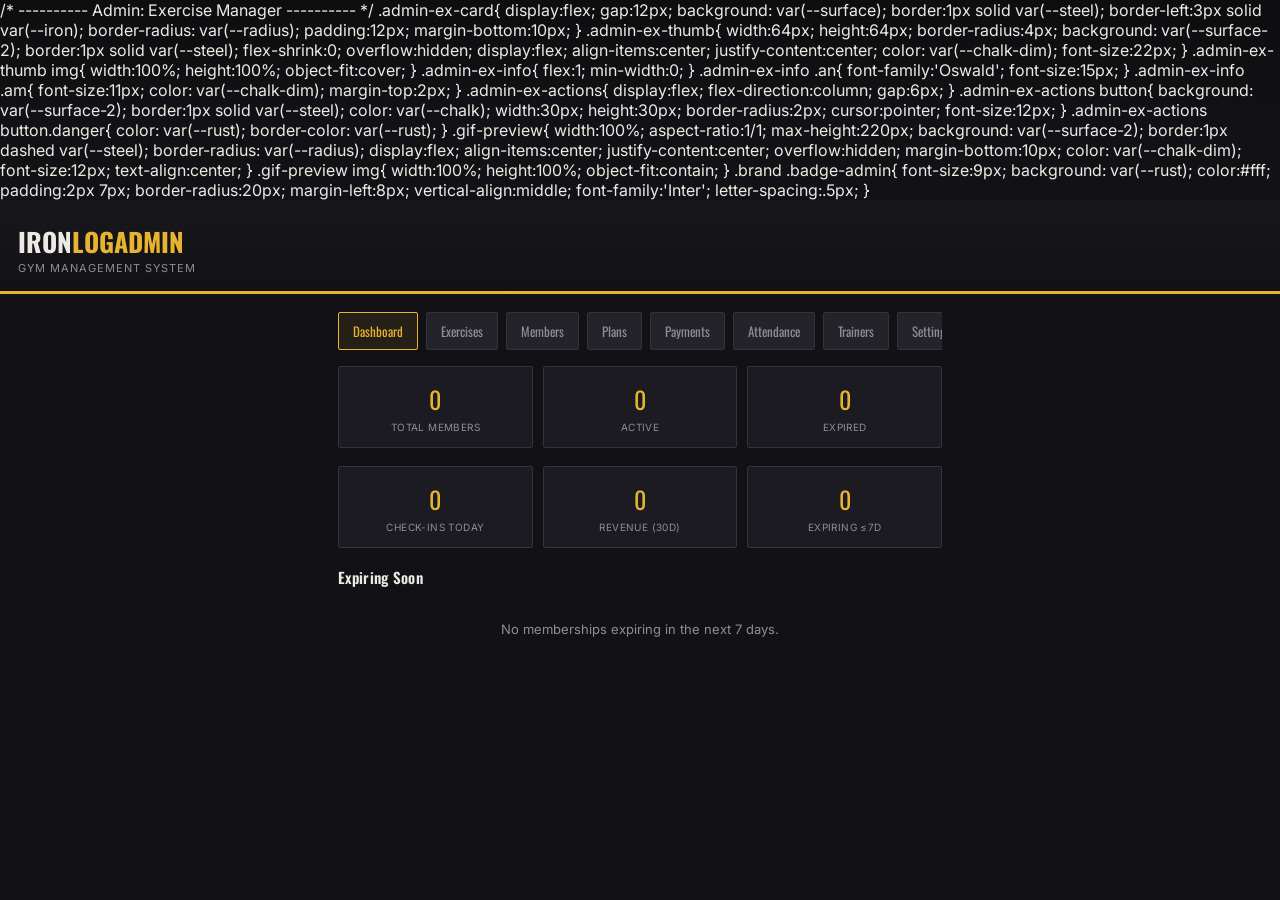
==== admin.html @ 0e276167 "Add files via upload" ====
<!DOCTYPE html>
<html lang="en">
<head>
<meta charset="UTF-8">
<meta name="viewport" content="width=device-width, initial-scale=1.0, maximum-scale=1, viewport-fit=cover">
<meta name="theme-color" content="#121216">
<meta name="description" content="IRONLOG Admin — gym management: members, plans, payments, attendance, trainers, and a custom exercise library with your own GIFs.">
<title>IRONLOG ADMIN — Gym Management</title>
<link rel="manifest" href="admin-manifest.json">
<link rel="apple-touch-icon" href="[data-uri]">
<meta name="mobile-web-app-capable" content="yes">
<meta name="apple-mobile-web-app-capable" content="yes">
<meta name="apple-mobile-web-app-status-bar-style" content="black-translucent">
<meta name="apple-mobile-web-app-title" content="IronLog Admin">
<style>
@import url('https://fonts.googleapis.com/css2?family=Oswald:wght@400;500;600;700&family=Inter:wght@400;500;600&display=swap');

:root{
  --bg: #121216;
  --surface: #1b1b21;
  --surface-2: #232329;
  --steel: #33333c;
  --iron: #E8B330;
  --iron-dim: #a9822b;
  --rust: #C4482E;
  --chalk: #EDEAE3;
  --chalk-dim: #8d8d95;
  --green: #6FA85B;
  --radius: 2px;
}

*{ box-sizing:border-box; -webkit-tap-highlight-color: transparent; }
html,body{ margin:0; padding:0; }
body{
  background:
    linear-gradient(180deg, rgba(0,0,0,.25), rgba(0,0,0,0) 120px),
    var(--bg);
  color: var(--chalk);
  font-family: 'Inter', system-ui, sans-serif;
  min-height: 100vh;
  padding-bottom: 90px;
}

h1,h2,h3,.display{
  font-family:'Oswald', sans-serif;
  font-weight:600;
  letter-spacing: 0.3px;
  margin:0;
}

/* ---------- Header ---------- */
header{
  padding: 22px 18px 16px;
  border-bottom: 3px solid var(--iron);
  background: linear-gradient(180deg, #17171c, #121216);
  position: sticky; top:0; z-index: 20;
}
.brand{ display:flex; align-items:baseline; justify-content:space-between; }
.brand .logo{ font-family:'Oswald',sans-serif; font-weight:700; font-size:26px; color: var(--chalk); }
.brand .logo span{ color: var(--iron); }
.brand .tag{ font-size: 11px; color: var(--chalk-dim); letter-spacing: 1px; }

.date-row{ margin-top: 14px; display:flex; align-items:center; gap: 10px; }
.date-row button.nav{
  background: var(--surface-2); border: 1px solid var(--steel);
  color: var(--chalk); width: 36px; height:36px; font-size:16px;
  border-radius: var(--radius); cursor:pointer;
}
.date-row .date-display{
  flex:1; text-align:center; font-family:'Oswald',sans-serif; font-size: 16px;
  background: var(--surface-2); border: 1px solid var(--steel);
  padding: 8px 6px; border-radius: var(--radius);
}
.date-row .date-display small{ display:block; color: var(--chalk-dim); font-size: 11px; font-family:'Inter'; margin-top:2px; }
.date-row .today-btn{
  background: transparent; color: var(--iron); border:1px solid var(--iron-dim);
  font-size: 11px; padding: 8px 10px; border-radius: var(--radius); cursor:pointer;
}

/* ---------- Main ---------- */
main{ padding: 18px; max-width: 640px; margin: 0 auto; }
section{ display:none; }
section.active{ display:block; animation: fade .25s ease; }
@keyframes fade{ from{opacity:0; transform:translateY(4px);} to{opacity:1; transform:none;} }

.section-title{ display:flex; align-items:center; justify-content:space-between; margin-bottom: 12px; gap: 10px; flex-wrap: wrap; }
.section-title h2{ font-size:19px; }
.count-pill{
  font-size:12px; color: var(--bg); background: var(--iron);
  padding: 3px 9px; border-radius: 20px; font-family:'Inter'; font-weight:600;
}

/* ---------- Routine label ---------- */
.routine-bar{ display:flex; gap:8px; margin-bottom: 16px; overflow-x:auto; padding-bottom:4px; }
.routine-chip{
  flex: 0 0 auto; padding: 7px 13px; background: var(--surface-2);
  border: 1px solid var(--steel); color: var(--chalk-dim);
  font-family:'Oswald'; font-size:13px; border-radius: var(--radius);
  cursor:pointer; white-space:nowrap;
}
.routine-chip.active{ border-color: var(--iron); color: var(--iron); background: rgba(232,179,48,0.08); }

/* ---------- Exercise Card ---------- */
.exercise-card{
  background: var(--surface); border: 1px solid var(--steel);
  border-left: 4px solid var(--muscle-color, var(--iron));
  border-radius: var(--radius); margin-bottom: 12px; overflow:hidden;
}
.exercise-head{ display:flex; justify-content:space-between; align-items:flex-start; padding: 12px 14px 8px; gap: 8px; }
.exercise-head .name{ font-family:'Oswald'; font-size:16px; font-weight:600; }
.exercise-head .muscle-tag{
  display:inline-flex; align-items:center; gap:5px; font-size:11px; color: var(--chalk-dim);
  margin-top:4px;
}
.exercise-head .muscle-tag .dot{ width:8px; height:8px; border-radius:50%; background: var(--muscle-color, var(--iron)); display:inline-block; }
.exercise-head .del{ background:none; border:none; color:#5c5c66; font-size:18px; cursor:pointer; padding:4px 6px; flex-shrink:0; }

.set-table{ padding: 0 14px 12px; }
.set-row{ display:grid; grid-template-columns: 26px 1fr 1fr 30px; gap: 8px; align-items:center; padding: 6px 0; border-top: 1px solid #242429; }
.set-row.head-row{ border-top:none; font-size:10px; color: var(--chalk-dim); letter-spacing:.5px; padding-bottom:4px; }
.set-row .set-num{ color: var(--chalk-dim); font-size:13px; text-align:center; font-family:'Oswald'; }
.set-row input{
  width:100%; background: var(--surface-2); border:1px solid var(--steel);
  color: var(--chalk); padding:7px 6px; border-radius: var(--radius);
  font-family:'Inter'; font-size:14px; text-align:center;
}
.set-row input:focus{ outline:none; border-color: var(--iron); }
.set-row .chk{
  width:26px; height:26px; border-radius: var(--radius); border:1px solid var(--steel);
  background: var(--surface-2); cursor:pointer; display:flex; align-items:center; justify-content:center;
  color: transparent; font-size:14px;
}
.set-row .chk.done{ background: var(--green); border-color: var(--green); color:#12210d; }

.add-set-btn{
  width: calc(100% - 28px); margin: 0 14px 12px; padding:9px; background:transparent;
  border:1px dashed var(--steel); color: var(--chalk-dim); font-size:12px;
  border-radius: var(--radius); cursor:pointer;
}

.add-exercise-btn{
  width:100%; padding:14px; background: var(--surface); border:1px dashed var(--iron-dim);
  color: var(--iron); font-family:'Oswald'; font-size:14px; border-radius: var(--radius); cursor:pointer;
  margin-top: 4px;
}

.empty-state{ text-align:center; padding: 50px 20px; color: var(--chalk-dim); }
.empty-state .big{ font-size:40px; margin-bottom:10px; }
.empty-state p{ font-size:13px; line-height:1.5; max-width:300px; margin:0 auto; }

/* ---------- Notes ---------- */
.notes-box{ margin-top: 16px; }
.notes-box label{ font-size:11px; color: var(--chalk-dim); display:block; margin-bottom:6px; letter-spacing:.5px;}
.notes-box textarea{
  width:100%; min-height:70px; background: var(--surface); border:1px solid var(--steel);
  color: var(--chalk); padding:10px; border-radius: var(--radius); font-family:'Inter'; font-size:14px; resize:vertical;
}

/* ---------- Photos ---------- */
.photo-upload-btn{
  display:block; width:100%; padding: 22px; background: var(--surface); border:2px dashed var(--steel);
  color: var(--chalk-dim); border-radius: var(--radius); cursor:pointer; text-align:center;
  font-family:'Oswald'; font-size:14px; margin-bottom:16px;
}
.photo-upload-btn .sub{ font-family:'Inter'; font-size:11px; color:#666; }
.photo-upload-btn:active{ border-color: var(--iron); color: var(--iron); }
.photo-grid{ display:grid; grid-template-columns: repeat(3, 1fr); gap: 8px; }
.photo-item{ position:relative; aspect-ratio: 3/4; border-radius: var(--radius); overflow:hidden; border:1px solid var(--steel); background: var(--surface-2); }
.photo-item img{ width:100%; height:100%; object-fit:cover; display:block; }
.photo-item .pdate{
  position:absolute; bottom:0; left:0; right:0; background: linear-gradient(0deg, rgba(0,0,0,.85), transparent);
  color: var(--chalk); font-size:9px; padding: 12px 5px 4px; text-align:center;
}
.photo-item .pdel{
  position:absolute; top:3px; right:3px; background: rgba(0,0,0,.6); color:var(--chalk);
  border:none; border-radius:50%; width:20px; height:20px; font-size:12px; cursor:pointer; line-height:1;
}

/* ---------- Progress ---------- */
.stat-grid{ display:grid; grid-template-columns: repeat(3,1fr); gap:10px; margin-bottom:18px; }
.stat-card{ background: var(--surface); border:1px solid var(--steel); border-radius: var(--radius); padding: 14px 8px; text-align:center; }
.stat-card .num{ font-family:'Oswald'; font-size:24px; color: var(--iron); }
.stat-card .lbl{ font-size:10px; color: var(--chalk-dim); margin-top:4px; letter-spacing:.4px;}

.range-toggle{ display:flex; gap:4px; }
.range-toggle button{
  background: var(--surface-2); border:1px solid var(--steel); color: var(--chalk-dim);
  font-size:11px; padding: 6px 9px; border-radius: var(--radius); cursor:pointer; font-family:'Inter'; font-weight:600;
}
.range-toggle button.active{ background: var(--iron); color: #141410; border-color: var(--iron); }

.muscle-volume-list{ margin-bottom: 4px; }
.mv-row{ margin-bottom: 10px; }
.mv-row-top{ display:flex; justify-content:space-between; font-size:12px; margin-bottom:4px; }
.mv-row-top .mv-name{ display:flex; align-items:center; gap:6px; font-family:'Oswald'; font-size:13px; }
.mv-row-top .mv-name .dot{ width:8px; height:8px; border-radius:50%; }
.mv-row-top .mv-val{ color: var(--chalk-dim); }
.mv-bar-track{ height:8px; background: var(--surface-2); border-radius: 20px; overflow:hidden; }
.mv-bar-fill{ height:100%; border-radius: 20px; transition: width .3s ease; }
.hint{ font-size:11px; color: var(--chalk-dim); margin: 4px 0 20px; line-height:1.5; }

.pr-item{
  display:flex; justify-content:space-between; align-items:center;
  background: var(--surface); border:1px solid var(--steel); border-left:3px solid var(--muscle-color, var(--iron));
  border-radius: var(--radius); padding: 11px 14px; margin-bottom:8px;
}
.pr-item .pn{ font-family:'Oswald'; font-size:14px; }
.pr-item .pm{ font-size:10px; color: var(--chalk-dim); margin-top:2px; }
.pr-item .pv{ font-family:'Oswald'; font-size:16px; color: var(--iron); text-align:right; }
.pr-item .pd{ font-size:9px; color: var(--chalk-dim); text-align:right; }

.history-item{
  background: var(--surface); border:1px solid var(--steel); border-left:3px solid var(--steel);
  border-radius: var(--radius); padding: 12px 14px; margin-bottom:8px;
  display:flex; justify-content:space-between; align-items:center; cursor:pointer;
}
.history-item.has-log{ border-left-color: var(--iron); }
.history-item .hd{ font-family:'Oswald'; font-size:14px; }
.history-item .hs{ font-size:11px; color: var(--chalk-dim); margin-top:2px; }
.history-item .harrow{ color: var(--chalk-dim); }

/* ---------- Bottom Nav ---------- */
nav.tabbar{
  position: fixed; bottom:0; left:0; right:0; background: #17171c; border-top: 1px solid var(--steel);
  display:flex; z-index: 30; padding-bottom: env(safe-area-inset-bottom);
}
nav.tabbar button{
  flex:1; background:none; border:none; color: var(--chalk-dim);
  padding: 10px 4px 8px; font-family:'Inter'; font-size:10px; cursor:pointer;
  display:flex; flex-direction:column; align-items:center; gap:4px;
}
nav.tabbar button svg{ width:20px; height:20px; stroke: var(--chalk-dim); fill:none; stroke-width:1.8; }
nav.tabbar button.active{ color: var(--iron); }
nav.tabbar button.active svg{ stroke: var(--iron); }

/* ---------- Modal ---------- */
.modal-backdrop{ position:fixed; inset:0; background: rgba(0,0,0,.6); z-index:50; display:none; align-items:flex-end; justify-content:center; }
.modal-backdrop.show{ display:flex; }
.modal{
  background: var(--surface); width:100%; max-width:640px;
  border-top: 3px solid var(--iron); border-radius: 10px 10px 0 0;
  padding: 20px 18px calc(20px + env(safe-area-inset-bottom));
  max-height: 80vh; overflow-y:auto;
}
.modal.modal-tall{ max-height: 85vh; }
.modal h3{ font-size:17px; margin-bottom:14px; }
.modal input, .modal select{
  width:100%; background: var(--surface-2); border:1px solid var(--steel); color:var(--chalk);
  padding: 12px; border-radius: var(--radius); font-family:'Inter'; font-size:15px; margin-bottom:10px;
}
.modal-actions{ display:flex; gap:10px; margin-top:6px; }
.btn{ flex:1; padding:13px; border-radius: var(--radius); border:none; cursor:pointer; font-family:'Oswald'; font-size:14px; letter-spacing:.3px; }
.btn-primary{ background: var(--iron); color:#141410; font-weight:600; }
.btn-ghost{ background: transparent; color: var(--chalk-dim); border:1px solid var(--steel); }

/* ---------- Muscle Picker ---------- */
.muscle-grid{ display:grid; grid-template-columns: repeat(2, 1fr); gap:8px; margin-bottom: 16px; }
.muscle-tile{
  display:flex; align-items:center; gap:9px; padding: 13px 12px;
  background: var(--surface-2); border:1px solid var(--steel); border-radius: var(--radius);
  cursor:pointer; font-family:'Oswald'; font-size:14px; color: var(--chalk);
}
.muscle-tile .dot{ width:12px; height:12px; border-radius:50%; flex-shrink:0; }
.muscle-tile .cnt{ margin-left:auto; font-family:'Inter'; font-size:10px; color: var(--chalk-dim); }

.picker-step2-head{ display:flex; align-items:center; gap:10px; margin-bottom:12px; }
.back-btn{ background:none; border:none; color: var(--iron); font-family:'Oswald'; font-size:13px; cursor:pointer; padding:4px 0; }
.exercise-picker-list{ max-height: 40vh; overflow-y:auto; margin-bottom: 12px; border-top:1px solid var(--steel); }
.exercise-pick-item{
  display:flex; justify-content:space-between; align-items:center;
  padding: 13px 4px; border-bottom: 1px solid #242429; cursor:pointer;
}
.exercise-pick-item .epn{ font-size:14px; }
.exercise-pick-item .epe{ font-size:10px; color: var(--chalk-dim); margin-top:2px; }
.exercise-pick-item .epa{ color: var(--iron); font-size:18px; }
.custom-exercise-row{ display:flex; gap:8px; align-items:flex-start; }
.custom-exercise-row input{ margin-bottom:0; flex:1; }
.custom-exercise-row button{ flex: 0 0 auto; padding: 12px 16px; }
.no-results{ padding: 16px 4px; color: var(--chalk-dim); font-size:13px; text-align:center; }

.toast{
  position: fixed; bottom: 78px; left:50%; transform: translateX(-50%);
  background: var(--iron); color:#141410; padding: 10px 18px; border-radius: var(--radius);
  font-family:'Oswald'; font-size:13px; z-index: 60; opacity:0; pointer-events:none;
  transition: opacity .25s, transform .25s;
}
.toast.show{ opacity:1; transform: translateX(-50%) translateY(-6px); }

.settings-block{ margin-bottom: 22px; }
.settings-block h3{ font-size:13px; color: var(--chalk-dim); letter-spacing:.5px; margin-bottom:10px; }
.settings-row{
  display:flex; justify-content:space-between; align-items:center;
  background: var(--surface); border:1px solid var(--steel); border-radius: var(--radius);
  padding: 14px; margin-bottom:8px;
}
.settings-row .st-lbl{ font-size:14px; }
.settings-row .st-sub{ font-size:11px; color: var(--chalk-dim); margin-top:2px; }
.settings-row button{
  background: var(--surface-2); border:1px solid var(--steel); color: var(--chalk);
  padding: 8px 14px; border-radius: var(--radius); font-size:12px; cursor:pointer;
}
.settings-row button.danger{ color: var(--rust); border-color: var(--rust); background:transparent; }

/* ---------- How-To Demo ---------- */
.howto-btn{
  background: var(--surface-2); border:1px solid var(--steel); color: var(--iron);
  width:30px; height:30px; border-radius: var(--radius); cursor:pointer;
  font-size:13px; flex-shrink:0; display:flex; align-items:center; justify-content:center;
}
.exercise-head .head-actions{ display:flex; gap:6px; flex-shrink:0; }
.exercise-pick-item{ align-items:center; }
.epick-right{ display:flex; align-items:center; gap:8px; }

.demo-head{ display:flex; justify-content:space-between; align-items:center; margin-bottom:14px; }
.demo-head h3{ font-size:17px; padding-right:10px; }
.close-btn{ background: var(--surface-2); border:1px solid var(--steel); color: var(--chalk); width:30px; height:30px; border-radius: var(--radius); cursor:pointer; flex-shrink:0; }

.demo-frame{
  width:100%; aspect-ratio: 1/1; background: var(--surface-2); border:1px solid var(--steel);
  border-radius: var(--radius); display:flex; align-items:center; justify-content:center;
  overflow:hidden; margin-bottom:14px; position:relative;
}
.demo-frame img{ width:100%; height:100%; object-fit:contain; }
.demo-frame .demo-loading, .demo-frame .demo-empty{
  color: var(--chalk-dim); font-size:13px; text-align:center; padding:20px; line-height:1.6;
}
.demo-frame .demo-badge{
  position:absolute; bottom:8px; right:8px; background: rgba(0,0,0,.7); color: var(--iron);
  font-size:9px; padding:3px 7px; border-radius:20px; font-family:'Oswald'; letter-spacing:.5px;
}
.demo-meta{ display:flex; gap:6px; flex-wrap:wrap; margin-bottom:14px; }
.demo-meta span{
  font-size:10px; color: var(--chalk-dim); background: var(--surface-2); border:1px solid var(--steel);
  padding: 4px 9px; border-radius:20px; text-transform:capitalize;
}
.demo-instructions{ list-style:none; padding:0; margin:0 0 6px; counter-reset: step; }
.demo-instructions li{
  counter-increment: step; padding: 10px 0 10px 32px; position:relative;
  border-top:1px solid #242429; font-size:13px; line-height:1.5; color: var(--chalk);
}
.demo-instructions li:first-child{ border-top:none; }
.demo-instructions li::before{
  content: counter(step); position:absolute; left:0; top:10px;
  width:20px; height:20px; border-radius:50%; background: var(--surface-2); border:1px solid var(--iron-dim);
  color: var(--iron); font-family:'Oswald'; font-size:11px; display:flex; align-items:center; justify-content:center;
}
.demo-source{ font-size:10px; color:#5c5c66; margin-top:10px; line-height:1.5; }
.demo-source a{ color: var(--chalk-dim); }
.demo-search-btn{
  display:block; width:100%; text-align:center; padding:12px; margin-top:6px;
  background: var(--surface-2); border:1px solid var(--steel); color: var(--iron);
  border-radius: var(--radius); font-family:'Oswald'; font-size:13px; text-decoration:none;
}

/* ---------- Gym Management ---------- */
.gym-subnav{ display:flex; gap:8px; overflow-x:auto; padding-bottom:10px; margin-bottom:6px; }
.gym-tab{
  flex:0 0 auto; padding:8px 14px; background: var(--surface-2); border:1px solid var(--steel);
  color: var(--chalk-dim); font-family:'Oswald'; font-size:13px; border-radius: var(--radius); cursor:pointer; white-space:nowrap;
}
.gym-tab.active{ border-color: var(--iron); color: var(--iron); background: rgba(232,179,48,0.08); }
.gym-panel{ display:none; }
.gym-panel.active{ display:block; animation: fade .2s ease; }

#memberSearch, #attendanceSearch{
  width:100%; background: var(--surface-2); border:1px solid var(--steel); color: var(--chalk);
  padding:11px; border-radius: var(--radius); font-size:14px; margin-bottom:12px;
}

.member-card, .plan-card, .payment-item, .trainer-card{
  display:flex; align-items:center; gap:12px; background: var(--surface); border:1px solid var(--steel);
  border-left:3px solid var(--iron); border-radius: var(--radius); padding:12px 14px; margin-bottom:8px; cursor:pointer;
}
.plan-card, .trainer-card{ cursor:default; justify-content:space-between; }
.payment-item{ cursor:default; }
.member-avatar{
  width:42px; height:42px; border-radius:50%; background: var(--surface-2); border:1px solid var(--steel);
  flex-shrink:0; display:flex; align-items:center; justify-content:center; font-family:'Oswald'; font-size:16px; color: var(--iron); overflow:hidden;
}
.member-avatar img{ width:100%; height:100%; object-fit:cover; }
.member-info{ flex:1; min-width:0; }
.member-info .mn{ font-family:'Oswald'; font-size:15px; }
.member-info .mp{ font-size:11px; color: var(--chalk-dim); margin-top:2px; }
.status-badge{ font-size:9px; padding:3px 8px; border-radius:20px; font-family:'Oswald'; letter-spacing:.3px; flex-shrink:0; }
.status-badge.active{ background: rgba(111,168,91,0.15); color: var(--green); }
.status-badge.expired{ background: rgba(196,72,46,0.15); color: var(--rust); }
.status-badge.noplan{ background: var(--surface-2); color: var(--chalk-dim); }

.plan-card .pc-name{ font-family:'Oswald'; font-size:15px; }
.plan-card .pc-meta{ font-size:11px; color: var(--chalk-dim); margin-top:2px; }
.plan-card .pc-actions{ display:flex; gap:6px; }
.plan-card .pc-actions button{ background: var(--surface-2); border:1px solid var(--steel); color: var(--chalk); width:28px; height:28px; border-radius:2px; cursor:pointer; font-size:12px; }
.plan-card .pc-actions button.danger{ color: var(--rust); border-color: var(--rust); }

.payment-item .pay-info .pn{ font-family:'Oswald'; font-size:14px; }
.payment-item .pay-info .pd{ font-size:11px; color: var(--chalk-dim); margin-top:2px; }
.payment-item .pay-amt{ font-family:'Oswald'; font-size:16px; color: var(--iron); margin-left:auto; }

.trainer-card .tc-name{ font-family:'Oswald'; font-size:15px; }
.trainer-card .tc-meta{ font-size:11px; color: var(--chalk-dim); margin-top:2px; }

.field-label{ font-size:11px; color: var(--chalk-dim); display:block; margin-bottom:6px; letter-spacing:.5px; }
.checkbox-row{ display:flex; align-items:center; gap:8px; font-size:13px; color: var(--chalk-dim); margin: 6px 0 10px; }
.checkbox-row input{ width:auto; margin:0; }
.photo-upload-btn.small{ padding:14px; font-size:12px; margin-bottom:12px; }

.detail-stat-row{ display:flex; justify-content:space-between; padding:10px 0; border-top:1px solid #242429; font-size:13px; }
.detail-stat-row:first-child{ border-top:none; }
.detail-stat-row .dsl{ color: var(--chalk-dim); }
.detail-actions{ display:flex; gap:8px; margin-top:16px; flex-wrap:wrap; }
.detail-actions button{ flex:1; min-width:100px; }

</style>

/* ---------- Admin: Exercise Manager ---------- */
.admin-ex-card{
  display:flex; gap:12px; background: var(--surface); border:1px solid var(--steel);
  border-left:3px solid var(--iron); border-radius: var(--radius); padding:12px; margin-bottom:10px;
}
.admin-ex-thumb{
  width:64px; height:64px; border-radius:4px; background: var(--surface-2); border:1px solid var(--steel);
  flex-shrink:0; overflow:hidden; display:flex; align-items:center; justify-content:center; color: var(--chalk-dim); font-size:22px;
}
.admin-ex-thumb img{ width:100%; height:100%; object-fit:cover; }
.admin-ex-info{ flex:1; min-width:0; }
.admin-ex-info .an{ font-family:'Oswald'; font-size:15px; }
.admin-ex-info .am{ font-size:11px; color: var(--chalk-dim); margin-top:2px; }
.admin-ex-actions{ display:flex; flex-direction:column; gap:6px; }
.admin-ex-actions button{ background: var(--surface-2); border:1px solid var(--steel); color: var(--chalk); width:30px; height:30px; border-radius:2px; cursor:pointer; font-size:12px; }
.admin-ex-actions button.danger{ color: var(--rust); border-color: var(--rust); }
.gif-preview{
  width:100%; aspect-ratio:1/1; max-height:220px; background: var(--surface-2); border:1px dashed var(--steel);
  border-radius: var(--radius); display:flex; align-items:center; justify-content:center; overflow:hidden; margin-bottom:10px; color: var(--chalk-dim); font-size:12px; text-align:center;
}
.gif-preview img{ width:100%; height:100%; object-fit:contain; }
.brand .badge-admin{ font-size:9px; background: var(--rust); color:#fff; padding:2px 7px; border-radius:20px; margin-left:8px; vertical-align:middle; font-family:'Inter'; letter-spacing:.5px; }

</style>
</head>
<body>

<header>
  <div class="brand">
    <div>
      <div class="logo">IRON<span>LOG</span><span class="badge-admin">ADMIN</span></div>
      <div class="tag">GYM MANAGEMENT SYSTEM</div>
    </div>
  </div>
</header>

<main>
  <div class="gym-subnav" id="gymSubnav">
      <button class="gym-tab active" data-gym="dashboard">Dashboard</button>
      <button class="gym-tab" data-gym="exercises">Exercises</button>
      <button class="gym-tab" data-gym="members">Members</button>
      <button class="gym-tab" data-gym="plans">Plans</button>
      <button class="gym-tab" data-gym="payments">Payments</button>
      <button class="gym-tab" data-gym="attendance">Attendance</button>
      <button class="gym-tab" data-gym="trainers">Trainers</button>
      <button class="gym-tab" data-gym="settings">Settings</button>
    </div>

  <div class="gym-panel active" id="gym-dashboard">
      <div class="stat-grid">
        <div class="stat-card"><div class="num" id="gymTotalMembers">0</div><div class="lbl">TOTAL MEMBERS</div></div>
        <div class="stat-card"><div class="num" id="gymActiveMembers">0</div><div class="lbl">ACTIVE</div></div>
        <div class="stat-card"><div class="num" id="gymExpiredMembers">0</div><div class="lbl">EXPIRED</div></div>
      </div>
      <div class="stat-grid">
        <div class="stat-card"><div class="num" id="gymTodayCheckins">0</div><div class="lbl">CHECK-INS TODAY</div></div>
        <div class="stat-card"><div class="num" id="gymMonthRevenue">0</div><div class="lbl">REVENUE (30D)</div></div>
        <div class="stat-card"><div class="num" id="gymExpiringSoon">0</div><div class="lbl">EXPIRING ≤7D</div></div>
      </div>
      <div class="section-title"><h2 style="font-size:15px;">Expiring Soon</h2></div>
      <div id="gymExpiringList"></div>
    </div>

    <div class="gym-panel" id="gym-exercises">
      <div class="section-title"><h2 style="font-size:15px;">Custom Exercises</h2><span class="count-pill" id="customExCount">0</span></div>
      <p class="hint">Add your gym's own exercises with a GIF or photo showing correct form. These show up automatically in the member app's exercise picker, tagged "GYM".</p>
      <input type="text" id="exManageSearch" placeholder="Search your custom exercises...">
      <div id="customExerciseList"></div>
      <button class="add-exercise-btn" id="addCustomExBtn">+ ADD EXERCISE</button>
    </div>

    <div class="gym-panel" id="gym-members">
      <div class="section-title"><h2 style="font-size:15px;">Members</h2><span class="count-pill" id="gymMemberCount">0</span></div>
      <input type="text" id="memberSearch" placeholder="Search members by name or phone...">
      <div id="memberList"></div>
      <button class="add-exercise-btn" id="addMemberBtn">+ ADD MEMBER</button>
    </div>

    <div class="gym-panel" id="gym-plans">
      <div class="section-title"><h2 style="font-size:15px;">Membership Plans</h2></div>
      <div id="planList"></div>
      <button class="add-exercise-btn" id="addPlanBtn">+ ADD PLAN</button>
    </div>

    <div class="gym-panel" id="gym-payments">
      <div class="section-title"><h2 style="font-size:15px;">Payments</h2><span class="count-pill" id="paymentCount">0</span></div>
      <div id="paymentList"></div>
      <button class="add-exercise-btn" id="addPaymentBtn">+ RECORD PAYMENT</button>
    </div>

    <div class="gym-panel" id="gym-attendance">
      <div class="section-title">
        <h2 style="font-size:15px;">Attendance</h2>
        <span class="count-pill" id="attendanceCountPill">0 checked in</span>
      </div>
      <div class="date-row" style="margin-bottom:14px;">
        <button class="nav" id="attPrevDay">‹</button>
        <div class="date-display" id="attDateDisplay">—</div>
        <button class="nav" id="attNextDay">›</button>
      </div>
      <input type="text" id="attendanceSearch" placeholder="Search members to check in...">
      <div id="attendanceList"></div>
    </div>

    <div class="gym-panel" id="gym-trainers">
      <div class="section-title"><h2 style="font-size:15px;">Trainers & Staff</h2></div>
      <div id="trainerList"></div>
      <button class="add-exercise-btn" id="addTrainerBtn">+ ADD TRAINER</button>
    </div>

<div class="gym-panel" id="gym-settings">
      <div class="settings-block">
        <h3>YOUR DATA</h3>
        <div class="settings-row">
          <div><div class="st-lbl">Export backup</div><div class="st-sub">Download members, plans, payments & custom exercises</div></div>
          <button id="adminExportBtn">EXPORT</button>
        </div>
        <div class="settings-row">
          <div><div class="st-lbl">Import backup</div><div class="st-sub">Restore from a JSON file</div></div>
          <button id="adminImportBtn">IMPORT</button>
        </div>
        <input type="file" id="adminImportInput" accept="application/json" style="display:none;">
      </div>
      <div class="settings-block">
        <h3>DANGER ZONE</h3>
        <div class="settings-row">
          <div><div class="st-lbl">Erase gym data</div><div class="st-sub">Deletes members, plans, payments, attendance & trainers</div></div>
          <button class="danger" id="adminEraseGymBtn">ERASE</button>
        </div>
        <div class="settings-row">
          <div><div class="st-lbl">Erase custom exercises</div><div class="st-sub">Deletes all gym-added exercises & GIFs</div></div>
          <button class="danger" id="adminEraseExBtn">ERASE</button>
        </div>
      </div>
      <div class="settings-block">
        <h3>ABOUT</h3>
        <div class="settings-row">
          <div><div class="st-lbl">Storage</div><div class="st-sub">100% local — nothing leaves this device. Share the same origin (e.g. same GitHub Pages site) as the Member app so data lines up.</div></div>
        </div>
      </div>
    </div>
  
</main>

<!-- Member Modal (Add/Edit) -->
<div class="modal-backdrop" id="memberModal">
  <div class="modal modal-tall">
    <h3 id="memberModalTitle">Add Member</h3>
    <label class="photo-upload-btn small" for="memberPhotoInput" id="memberPhotoLabel">📷 ADD PHOTO (OPTIONAL)</label>
    <input type="file" id="memberPhotoInput" accept="image/*" style="display:none;">
    <input type="text" id="memberNameInput" placeholder="Full name">
    <input type="tel" id="memberPhoneInput" placeholder="Phone number">
    <input type="email" id="memberEmailInput" placeholder="Email (optional)">
    <label class="field-label">JOIN DATE</label>
    <input type="date" id="memberJoinInput">
    <label class="field-label">MEMBERSHIP PLAN</label>
    <select id="memberPlanInput"><option value="">No plan</option></select>
    <textarea id="memberNotesInput" placeholder="Notes (medical info, goals, etc.)" style="width:100%;min-height:60px;background:var(--surface-2);border:1px solid var(--steel);color:var(--chalk);padding:10px;border-radius:2px;font-family:'Inter';font-size:14px;margin-bottom:10px;"></textarea>
    <div class="modal-actions">
      <button class="btn btn-ghost" id="cancelMember">CANCEL</button>
      <button class="btn btn-primary" id="confirmMember">SAVE</button>
    </div>
  </div>
</div>

<!-- Member Detail Modal -->
<div class="modal-backdrop" id="memberDetailModal">
  <div class="modal modal-tall">
    <div class="demo-head">
      <h3 id="detailMemberName">Member</h3>
      <button class="close-btn" id="closeMemberDetail">✕</button>
    </div>
    <div id="memberDetailBody"></div>
  </div>
</div>

<!-- Plan Modal -->
<div class="modal-backdrop" id="planModal">
  <div class="modal">
    <h3>Membership Plan</h3>
    <input type="text" id="planNameInput" placeholder="Plan name (e.g. Monthly, Quarterly)">
    <div class="row2">
      <input type="number" id="planDurationInput" placeholder="Duration (days)" min="1">
      <input type="number" id="planPriceInput" placeholder="Price" min="0">
    </div>
    <div class="modal-actions">
      <button class="btn btn-ghost" id="cancelPlan">CANCEL</button>
      <button class="btn btn-primary" id="confirmPlan">SAVE</button>
    </div>
  </div>
</div>

<!-- Payment Modal -->
<div class="modal-backdrop" id="paymentModal">
  <div class="modal">
    <h3>Record Payment</h3>
    <select id="paymentMemberInput"><option value="">Select member</option></select>
    <div class="row2">
      <input type="number" id="paymentAmountInput" placeholder="Amount" min="0">
      <input type="date" id="paymentDateInput">
    </div>
    <select id="paymentMethodInput">
      <option>Cash</option><option>UPI</option><option>Card</option><option>Bank Transfer</option><option>Other</option>
    </select>
    <input type="text" id="paymentNoteInput" placeholder="Note (optional)">
    <label class="checkbox-row"><input type="checkbox" id="paymentRenewInput" checked> Extend membership by this member's plan duration</label>
    <div class="modal-actions">
      <button class="btn btn-ghost" id="cancelPayment">CANCEL</button>
      <button class="btn btn-primary" id="confirmPayment">SAVE</button>
    </div>
  </div>
</div>

<!-- Trainer Modal -->
<div class="modal-backdrop" id="trainerModal">
  <div class="modal">
    <h3>Trainer / Staff</h3>
    <input type="text" id="trainerNameInput" placeholder="Full name">
    <input type="tel" id="trainerPhoneInput" placeholder="Phone number">
    <input type="text" id="trainerSpecialtyInput" placeholder="Specialty (e.g. Strength, Yoga, Cardio)">
    <div class="modal-actions">
      <button class="btn btn-ghost" id="cancelTrainer">CANCEL</button>
      <button class="btn btn-primary" id="confirmTrainer">SAVE</button>
    </div>
  </div>
</div>



<!-- Custom Exercise Modal -->
<div class="modal-backdrop" id="exerciseFormModal">
  <div class="modal modal-tall">
    <h3 id="exFormTitle">Add Exercise</h3>
    <div class="gif-preview" id="exGifPreview">No GIF selected yet</div>
    <label class="photo-upload-btn small" for="exGifInput">🎞️ UPLOAD GIF / IMAGE</label>
    <input type="file" id="exGifInput" accept="image/*" style="display:none;">
    <input type="text" id="exFormName" placeholder="Exercise name">
    <select id="exFormMuscle"></select>
    <input type="text" id="exFormEquipment" placeholder="Equipment (optional)">
    <textarea id="exFormInstructions" placeholder="Step-by-step instructions, one per line (optional)" style="width:100%;min-height:90px;background:var(--surface-2);border:1px solid var(--steel);color:var(--chalk);padding:10px;border-radius:2px;font-family:'Inter';font-size:14px;margin-bottom:10px;"></textarea>
    <div class="modal-actions">
      <button class="btn btn-ghost" id="cancelExForm">CANCEL</button>
      <button class="btn btn-primary" id="confirmExForm">SAVE</button>
    </div>
  </div>
</div>

<div class="toast" id="toast"></div>

<script>
/* ==========================================================================
   IRONLOG — Exercise Library
   Exercises grouped by individual muscle for targeted, effective progress.
   Each muscle has a display color used for chips, bars, and tags.
   ========================================================================== */

const MUSCLE_GROUPS = [
  { key: "Chest",      color: "#E8B330" },
  { key: "Back",       color: "#5FA8D3" },
  { key: "Shoulders",  color: "#C4482E" },
  { key: "Biceps",     color: "#8CC084" },
  { key: "Triceps",    color: "#D98E4A" },
  { key: "Forearms",   color: "#B79A6B" },
  { key: "Quads",      color: "#D6564C" },
  { key: "Hamstrings", color: "#9B6BC7" },
  { key: "Glutes",     color: "#E06B9F" },
  { key: "Calves",     color: "#5CBFA6" },
  { key: "Abs",        color: "#E8D830" },
  { key: "Cardio",     color: "#6FA85B" }
];

const EXERCISE_LIBRARY = {
  Chest: [
    { name: "Barbell Bench Press",        equipment: "Barbell" },
    { name: "Incline Barbell Press",       equipment: "Barbell" },
    { name: "Dumbbell Bench Press",        equipment: "Dumbbell" },
    { name: "Incline Dumbbell Press",      equipment: "Dumbbell" },
    { name: "Chest Fly (Dumbbell)",        equipment: "Dumbbell" },
    { name: "Cable Crossover",             equipment: "Cable" },
    { name: "Push-Up",                     equipment: "Bodyweight" },
    { name: "Dips (Chest Focus)",          equipment: "Bodyweight" },
    { name: "Machine Chest Press",         equipment: "Machine" },
    { name: "Pec Deck Machine",            equipment: "Machine" }
  ],
  Back: [
    { name: "Deadlift",                    equipment: "Barbell" },
    { name: "Pull-Up",                     equipment: "Bodyweight" },
    { name: "Lat Pulldown",                equipment: "Cable" },
    { name: "Barbell Row",                 equipment: "Barbell" },
    { name: "Seated Cable Row",            equipment: "Cable" },
    { name: "One-Arm Dumbbell Row",        equipment: "Dumbbell" },
    { name: "T-Bar Row",                   equipment: "Barbell" },
    { name: "Face Pull",                   equipment: "Cable" },
    { name: "Chin-Up",                     equipment: "Bodyweight" },
    { name: "Hyperextension",              equipment: "Bodyweight" }
  ],
  Shoulders: [
    { name: "Overhead Press",              equipment: "Barbell" },
    { name: "Dumbbell Shoulder Press",     equipment: "Dumbbell" },
    { name: "Lateral Raise",               equipment: "Dumbbell" },
    { name: "Front Raise",                 equipment: "Dumbbell" },
    { name: "Rear Delt Fly",               equipment: "Dumbbell" },
    { name: "Arnold Press",                equipment: "Dumbbell" },
    { name: "Cable Lateral Raise",         equipment: "Cable" },
    { name: "Upright Row",                 equipment: "Barbell" },
    { name: "Shrugs",                      equipment: "Dumbbell" }
  ],
  Biceps: [
    { name: "Barbell Curl",                equipment: "Barbell" },
    { name: "Dumbbell Curl",               equipment: "Dumbbell" },
    { name: "Hammer Curl",                 equipment: "Dumbbell" },
    { name: "Preacher Curl",               equipment: "Barbell" },
    { name: "Incline Dumbbell Curl",       equipment: "Dumbbell" },
    { name: "Cable Curl",                  equipment: "Cable" },
    { name: "Concentration Curl",          equipment: "Dumbbell" }
  ],
  Triceps: [
    { name: "Close-Grip Bench Press",      equipment: "Barbell" },
    { name: "Tricep Pushdown",             equipment: "Cable" },
    { name: "Skull Crusher",               equipment: "Barbell" },
    { name: "Overhead Tricep Extension",   equipment: "Dumbbell" },
    { name: "Dips (Triceps Focus)",        equipment: "Bodyweight" },
    { name: "Kickback",                    equipment: "Dumbbell" },
    { name: "Rope Pushdown",               equipment: "Cable" }
  ],
  Forearms: [
    { name: "Wrist Curl",                  equipment: "Barbell" },
    { name: "Reverse Wrist Curl",          equipment: "Barbell" },
    { name: "Farmer's Carry",              equipment: "Dumbbell" },
    { name: "Reverse Curl",                equipment: "Barbell" },
    { name: "Plate Pinch Hold",            equipment: "Plate" }
  ],
  Quads: [
    { name: "Back Squat",                  equipment: "Barbell" },
    { name: "Front Squat",                 equipment: "Barbell" },
    { name: "Leg Press",                   equipment: "Machine" },
    { name: "Leg Extension",               equipment: "Machine" },
    { name: "Walking Lunge",               equipment: "Dumbbell" },
    { name: "Bulgarian Split Squat",       equipment: "Dumbbell" },
    { name: "Goblet Squat",                equipment: "Dumbbell" },
    { name: "Hack Squat",                  equipment: "Machine" }
  ],
  Hamstrings: [
    { name: "Romanian Deadlift",           equipment: "Barbell" },
    { name: "Leg Curl (Lying)",            equipment: "Machine" },
    { name: "Leg Curl (Seated)",           equipment: "Machine" },
    { name: "Good Morning",                equipment: "Barbell" },
    { name: "Stiff-Leg Deadlift",          equipment: "Dumbbell" },
    { name: "Nordic Curl",                 equipment: "Bodyweight" }
  ],
  Glutes: [
    { name: "Hip Thrust",                  equipment: "Barbell" },
    { name: "Glute Bridge",                equipment: "Barbell" },
    { name: "Cable Kickback",              equipment: "Cable" },
    { name: "Sumo Deadlift",               equipment: "Barbell" },
    { name: "Step-Up",                     equipment: "Dumbbell" },
    { name: "Hip Abduction Machine",       equipment: "Machine" }
  ],
  Calves: [
    { name: "Standing Calf Raise",         equipment: "Machine" },
    { name: "Seated Calf Raise",           equipment: "Machine" },
    { name: "Donkey Calf Raise",           equipment: "Machine" },
    { name: "Single-Leg Calf Raise",       equipment: "Bodyweight" }
  ],
  Abs: [
    { name: "Hanging Leg Raise",           equipment: "Bodyweight" },
    { name: "Cable Crunch",                equipment: "Cable" },
    { name: "Plank",                       equipment: "Bodyweight" },
    { name: "Ab Wheel Rollout",            equipment: "Wheel" },
    { name: "Sit-Up",                      equipment: "Bodyweight" },
    { name: "Russian Twist",               equipment: "Bodyweight" },
    { name: "Bicycle Crunch",              equipment: "Bodyweight" }
  ],
  Cardio: [
    { name: "Treadmill Run",               equipment: "Machine" },
    { name: "Stationary Bike",             equipment: "Machine" },
    { name: "Rowing Machine",              equipment: "Machine" },
    { name: "Jump Rope",                   equipment: "Bodyweight" },
    { name: "Stair Climber",               equipment: "Machine" },
    { name: "Elliptical",                  equipment: "Machine" }
  ]
};

function getMuscleColor(muscleKey){
  const m = MUSCLE_GROUPS.find(g => g.key === muscleKey);
  return m ? m.color : "#8d8d95";
}

</script>
<script>

/* ==========================================================================
   IRONLOG — Gym Management System
   Members, membership plans, payments, attendance, and trainers.
   Fully local — stored under its own localStorage key, on-device only.
   ========================================================================== */
const GymStore = (function(){
  const KEY = "ironlog_gym_v1";
  const uid = () => Date.now().toString(36) + Math.random().toString(36).slice(2,7);

  function defaultDB(){
    return { members: [], plans: [], payments: [], attendance: {}, trainers: [] };
  }
  function load(){
    try{
      const raw = localStorage.getItem(KEY);
      if(raw) return JSON.parse(raw);
    }catch(e){}
    return defaultDB();
  }
  let db = load();
  function save(){
    try{ localStorage.setItem(KEY, JSON.stringify(db)); return true; }
    catch(e){ return false; }
  }
  function todayStr(d = new Date()){
    return d.getFullYear()+"-"+String(d.getMonth()+1).padStart(2,'0')+"-"+String(d.getDate()).padStart(2,'0');
  }
  function addDays(dateStr, days){
    const d = new Date(dateStr+"T00:00:00");
    d.setDate(d.getDate()+days);
    return todayStr(d);
  }
  function replaceDB(newDB){
    db = Object.assign(defaultDB(), newDB);
    save();
  }
  function eraseAll(){
    localStorage.removeItem(KEY);
    db = defaultDB();
    save();
  }
  return { get db(){ return db; }, uid, todayStr, addDays, save, replaceDB, eraseAll };
})();
window.GymStore = GymStore;

(function(){
  "use strict";
  const $ = (sel, el=document) => el.querySelector(sel);
  const $all = (sel, el=document) => Array.from(el.querySelectorAll(sel));
  const { uid, todayStr, addDays, save } = GymStore;
  function db(){ return GymStore.db; }
  function escapeHtml(s){ const d = document.createElement("div"); d.textContent = s ?? ""; return d.innerHTML; }

  let attDate = todayStr();
  let editingMemberId = null;

  function showToast(msg){
    const t = $("#toast");
    if(!t) return;
    t.textContent = msg;
    t.classList.add("show");
    setTimeout(()=>t.classList.remove("show"), 1800);
  }

  // ---------- Wire up the Gym tab entry ----------
  const gymTabBtn = $('.tabbar .tab[data-tab="sec-gym"]');
  if(gymTabBtn){
    gymTabBtn.addEventListener("click", ()=> renderAll());
  }

  // ---------- Sub-nav ----------
  $all(".gym-tab").forEach(btn=>{
    btn.addEventListener("click", ()=>{
      $all(".gym-tab").forEach(b=>b.classList.remove("active"));
      btn.classList.add("active");
      $all(".gym-panel").forEach(p=>p.classList.remove("active"));
      $("#gym-"+btn.dataset.gym).classList.add("active");
      renderAll();
    });
  });

  function memberStatus(m){
    if(!m.membershipEnd) return "noplan";
    return m.membershipEnd >= todayStr() ? "active" : "expired";
  }
  function daysUntil(dateStr){
    const a = new Date(todayStr()+"T00:00:00");
    const b = new Date(dateStr+"T00:00:00");
    return Math.round((b-a)/86400000);
  }

  function renderAll(){
    renderDashboard();
    renderMembers();
    renderPlans();
    renderPayments();
    renderAttendance();
    renderTrainers();
    populatePlanSelect();
    populateMemberSelect();
  }

  // ---------- Dashboard ----------
  function renderDashboard(){
    const members = db().members;
    const active = members.filter(m=>memberStatus(m)==="active").length;
    const expired = members.filter(m=>memberStatus(m)==="expired").length;
    $("#gymTotalMembers").textContent = members.length;
    $("#gymActiveMembers").textContent = active;
    $("#gymExpiredMembers").textContent = expired;

    const todayCheckins = (db().attendance[todayStr()] || []).length;
    $("#gymTodayCheckins").textContent = todayCheckins;

    const cutoff = new Date(); cutoff.setDate(cutoff.getDate()-30);
    const revenue = db().payments.filter(p => new Date(p.date) >= cutoff).reduce((a,p)=>a+Number(p.amount||0),0);
    $("#gymMonthRevenue").textContent = revenue.toLocaleString();

    const expiring = members.filter(m => m.membershipEnd && daysUntil(m.membershipEnd) >= 0 && daysUntil(m.membershipEnd) <= 7);
    $("#gymExpiringSoon").textContent = expiring.length;

    const list = $("#gymExpiringList");
    list.innerHTML = "";
    if(!expiring.length){
      list.innerHTML = `<div class="empty-state" style="padding:20px 10px;"><p>No memberships expiring in the next 7 days.</p></div>`;
      return;
    }
    expiring.sort((a,b)=> a.membershipEnd < b.membershipEnd ? -1:1).forEach(m=>{
      const row = document.createElement("div");
      row.className = "member-card";
      const d = daysUntil(m.membershipEnd);
      row.innerHTML = `
        <div class="member-avatar">${m.photo ? `<img src="${m.photo}">` : escapeHtml((m.name||"?")[0].toUpperCase())}</div>
        <div class="member-info"><div class="mn">${escapeHtml(m.name)}</div><div class="mp">Expires in ${d} day${d===1?"":"s"}</div></div>
        <span class="status-badge active">ACTIVE</span>
      `;
      row.addEventListener("click", ()=> openMemberDetail(m.id));
      list.appendChild(row);
    });
  }

  // ---------- Members ----------
  function planName(planId){
    const p = db().plans.find(x=>x.id===planId);
    return p ? p.name : "";
  }

  function renderMembers(filter){
    filter = (filter ?? $("#memberSearch").value ?? "").toLowerCase();
    const list = $("#memberList");
    list.innerHTML = "";
    const members = db().members.filter(m =>
      m.name.toLowerCase().includes(filter) || (m.phone||"").includes(filter)
    );
    $("#gymMemberCount").textContent = db().members.length;
    if(!members.length){
      list.innerHTML = `<div class="empty-state" style="padding:30px 10px;"><div class="big">👤</div><p>No members yet. Add your first member to get started.</p></div>`;
      return;
    }
    members.forEach(m=>{
      const status = memberStatus(m);
      const row = document.createElement("div");
      row.className = "member-card";
      row.innerHTML = `
        <div class="member-avatar">${m.photo ? `<img src="${m.photo}">` : escapeHtml((m.name||"?")[0].toUpperCase())}</div>
        <div class="member-info">
          <div class="mn">${escapeHtml(m.name)}</div>
          <div class="mp">${escapeHtml(m.phone||"")}${m.planId ? " • "+escapeHtml(planName(m.planId)) : ""}</div>
        </div>
        <span class="status-badge ${status}">${status === "noplan" ? "NO PLAN" : status.toUpperCase()}</span>
      `;
      row.addEventListener("click", ()=> openMemberDetail(m.id));
      list.appendChild(row);
    });
  }
  $("#memberSearch").addEventListener("input", (e)=> renderMembers(e.target.value.toLowerCase()));

  const memberModal = $("#memberModal");
  $("#addMemberBtn").addEventListener("click", ()=>{
    editingMemberId = null;
    $("#memberModalTitle").textContent = "Add Member";
    $("#memberNameInput").value = "";
    $("#memberPhoneInput").value = "";
    $("#memberEmailInput").value = "";
    $("#memberJoinInput").value = todayStr();
    $("#memberPlanInput").value = "";
    $("#memberNotesInput").value = "";
    $("#memberPhotoLabel").dataset.photo = "";
    $("#memberPhotoLabel").textContent = "📷 ADD PHOTO (OPTIONAL)";
    memberModal.classList.add("show");
  });
  $("#cancelMember").addEventListener("click", ()=> memberModal.classList.remove("show"));
  memberModal.addEventListener("click",(e)=>{ if(e.target===memberModal) memberModal.classList.remove("show"); });

  $("#memberPhotoInput").addEventListener("change", (e)=>{
    const file = e.target.files[0];
    if(!file) return;
    const reader = new FileReader();
    reader.onload = (ev)=>{
      compressPhoto(ev.target.result, (dataUrl)=>{
        $("#memberPhotoLabel").dataset.photo = dataUrl;
        $("#memberPhotoLabel").textContent = "✓ PHOTO ADDED";
      });
    };
    reader.readAsDataURL(file);
  });

  function compressPhoto(dataUrl, cb){
    const img = new Image();
    img.onload = ()=>{
      const maxDim = 300;
      let {width,height} = img;
      if(width>maxDim || height>maxDim){
        const r = Math.min(maxDim/width, maxDim/height);
        width = Math.round(width*r); height = Math.round(height*r);
      }
      const c = document.createElement("canvas");
      c.width=width; c.height=height;
      c.getContext("2d").drawImage(img,0,0,width,height);
      cb(c.toDataURL("image/jpeg",0.8));
    };
    img.onerror = ()=> cb(dataUrl);
    img.src = dataUrl;
  }

  function populatePlanSelect(){
    const sel = $("#memberPlanInput");
    const current = sel.value;
    sel.innerHTML = `<option value="">No plan</option>` + db().plans.map(p=>`<option value="${p.id}">${escapeHtml(p.name)} (${p.durationDays}d — ${Number(p.price).toLocaleString()})</option>`).join("");
    sel.value = current;
  }
  function populateMemberSelect(){
    const sel = $("#paymentMemberInput");
    const current = sel.value;
    sel.innerHTML = `<option value="">Select member</option>` + db().members.map(m=>`<option value="${m.id}">${escapeHtml(m.name)}</option>`).join("");
    sel.value = current;
  }

  $("#confirmMember").addEventListener("click", ()=>{
    const name = $("#memberNameInput").value.trim();
    if(!name){ showToast("Enter member name"); return; }
    const planId = $("#memberPlanInput").value || null;
    const joinDate = $("#memberJoinInput").value || todayStr();
    const plan = planId ? db().plans.find(p=>p.id===planId) : null;

    if(editingMemberId){
      const m = db().members.find(x=>x.id===editingMemberId);
      m.name = name;
      m.phone = $("#memberPhoneInput").value.trim();
      m.email = $("#memberEmailInput").value.trim();
      m.notes = $("#memberNotesInput").value.trim();
      m.joinDate = joinDate;
      if($("#memberPhotoLabel").dataset.photo) m.photo = $("#memberPhotoLabel").dataset.photo;
      if(planId !== m.planId){
        m.planId = planId;
        m.membershipStart = joinDate;
        m.membershipEnd = plan ? addDays(joinDate, plan.durationDays) : null;
      }
      showToast("Member updated");
    } else {
      const m = {
        id: uid(), name,
        phone: $("#memberPhoneInput").value.trim(),
        email: $("#memberEmailInput").value.trim(),
        notes: $("#memberNotesInput").value.trim(),
        photo: $("#memberPhotoLabel").dataset.photo || "",
        joinDate,
        planId,
        membershipStart: planId ? joinDate : null,
        membershipEnd: plan ? addDays(joinDate, plan.durationDays) : null
      };
      db().members.push(m);
      showToast("Member added");
    }
    save();
    memberModal.classList.remove("show");
    renderAll();
  });

  function openMemberDetail(memberId){
    const m = db().members.find(x=>x.id===memberId);
    if(!m) return;
    $("#detailMemberName").textContent = m.name;
    const status = memberStatus(m);
    const payments = db().payments.filter(p=>p.memberId===memberId).sort((a,b)=> b.date < a.date ? -1:1);
    const attendanceCount = Object.values(db().attendance).filter(list => list.includes(memberId)).length;

    $("#memberDetailBody").innerHTML = `
      <div class="demo-meta">
        <span class="status-badge ${status}" style="font-size:10px;">${status==="noplan"?"NO PLAN":status.toUpperCase()}</span>
        ${m.planId ? `<span>${escapeHtml(planName(m.planId))}</span>` : ""}
      </div>
      <div class="detail-stat-row"><span class="dsl">Phone</span><span>${escapeHtml(m.phone||"—")}</span></div>
      <div class="detail-stat-row"><span class="dsl">Email</span><span>${escapeHtml(m.email||"—")}</span></div>
      <div class="detail-stat-row"><span class="dsl">Joined</span><span>${escapeHtml(m.joinDate||"—")}</span></div>
      <div class="detail-stat-row"><span class="dsl">Membership ends</span><span>${escapeHtml(m.membershipEnd||"—")}</span></div>
      <div class="detail-stat-row"><span class="dsl">Total visits</span><span>${attendanceCount}</span></div>
      ${m.notes ? `<div class="detail-stat-row"><span class="dsl">Notes</span><span style="text-align:right;max-width:60%;">${escapeHtml(m.notes)}</span></div>` : ""}
      <div class="section-title" style="margin-top:16px;"><h2 style="font-size:13px;">Payment History</h2></div>
      ${payments.length ? payments.map(p=>`
        <div class="payment-item">
          <div class="pay-info"><div class="pn">${escapeHtml(p.method)}${p.note ? " • "+escapeHtml(p.note):""}</div><div class="pd">${p.date}</div></div>
          <div class="pay-amt">${Number(p.amount).toLocaleString()}</div>
        </div>`).join("") : `<div class="empty-state" style="padding:16px 10px;"><p>No payments recorded yet.</p></div>`}
      <div class="detail-actions">
        <button class="btn btn-ghost" id="detailEditBtn">EDIT</button>
        ${m.planId ? `<button class="btn btn-primary" id="detailRenewBtn">RENEW</button>` : ""}
        <button class="btn btn-ghost" id="detailDeleteBtn" style="color:var(--rust);border-color:var(--rust);">DELETE</button>
      </div>
    `;
    $("#detailEditBtn").addEventListener("click", ()=>{
      editingMemberId = memberId;
      $("#memberModalTitle").textContent = "Edit Member";
      $("#memberNameInput").value = m.name;
      $("#memberPhoneInput").value = m.phone||"";
      $("#memberEmailInput").value = m.email||"";
      $("#memberJoinInput").value = m.joinDate||todayStr();
      $("#memberPlanInput").value = m.planId||"";
      $("#memberNotesInput").value = m.notes||"";
      $("#memberPhotoLabel").dataset.photo = "";
      $("#memberPhotoLabel").textContent = m.photo ? "✓ PHOTO ON FILE (tap to replace)" : "📷 ADD PHOTO (OPTIONAL)";
      $("#memberDetailModal").classList.remove("show");
      memberModal.classList.add("show");
    });
    const renewBtn = $("#detailRenewBtn");
    if(renewBtn){
      renewBtn.addEventListener("click", ()=>{
        const plan = db().plans.find(p=>p.id===m.planId);
        if(!plan) return;
        const base = (m.membershipEnd && m.membershipEnd > todayStr()) ? m.membershipEnd : todayStr();
        m.membershipEnd = addDays(base, plan.durationDays);
        save();
        showToast("Membership renewed to "+m.membershipEnd);
        $("#memberDetailModal").classList.remove("show");
        renderAll();
      });
    }
    $("#detailDeleteBtn").addEventListener("click", ()=>{
      if(confirm(`Delete ${m.name}? This also removes their payment and attendance history.`)){
        const idx = db().members.findIndex(x=>x.id===memberId);
        db().members.splice(idx,1);
        db().payments = db().payments.filter(p=>p.memberId!==memberId);
        Object.keys(db().attendance).forEach(d=>{
          db().attendance[d] = db().attendance[d].filter(id=>id!==memberId);
        });
        save();
        $("#memberDetailModal").classList.remove("show");
        renderAll();
        showToast("Member deleted");
      }
    });
    $("#memberDetailModal").classList.add("show");
  }
  $("#closeMemberDetail").addEventListener("click", ()=> $("#memberDetailModal").classList.remove("show"));
  $("#memberDetailModal").addEventListener("click",(e)=>{ if(e.target===$("#memberDetailModal")) $("#memberDetailModal").classList.remove("show"); });

  // ---------- Plans ----------
  function renderPlans(){
    const list = $("#planList");
    list.innerHTML = "";
    if(!db().plans.length){
      list.innerHTML = `<div class="empty-state" style="padding:30px 10px;"><div class="big">📋</div><p>No membership plans yet. Add one like "Monthly" or "Quarterly".</p></div>`;
      return;
    }
    db().plans.forEach(p=>{
      const memberCount = db().members.filter(m=>m.planId===p.id).length;
      const row = document.createElement("div");
      row.className = "plan-card";
      row.innerHTML = `
        <div><div class="pc-name">${escapeHtml(p.name)}</div><div class="pc-meta">${p.durationDays} days • ${Number(p.price).toLocaleString()} • ${memberCount} member${memberCount===1?"":"s"}</div></div>
        <div class="pc-actions"><button class="del-plan danger">✕</button></div>
      `;
      row.querySelector(".del-plan").addEventListener("click", ()=>{
        if(confirm(`Delete plan "${p.name}"? Members on this plan will keep their current membership dates but the plan will show as unassigned.`)){
          db().plans = db().plans.filter(x=>x.id!==p.id);
          db().members.forEach(m=>{ if(m.planId===p.id) m.planId = null; });
          save(); renderAll();
        }
      });
      list.appendChild(row);
    });
  }
  const planModal = $("#planModal");
  $("#addPlanBtn").addEventListener("click", ()=>{
    $("#planNameInput").value = ""; $("#planDurationInput").value = ""; $("#planPriceInput").value = "";
    planModal.classList.add("show");
  });
  $("#cancelPlan").addEventListener("click", ()=> planModal.classList.remove("show"));
  planModal.addEventListener("click",(e)=>{ if(e.target===planModal) planModal.classList.remove("show"); });
  $("#confirmPlan").addEventListener("click", ()=>{
    const name = $("#planNameInput").value.trim();
    const duration = parseInt($("#planDurationInput").value);
    const price = parseFloat($("#planPriceInput").value) || 0;
    if(!name || !duration){ showToast("Enter a plan name and duration"); return; }
    db().plans.push({ id: uid(), name, durationDays: duration, price });
    save();
    planModal.classList.remove("show");
    renderAll();
    showToast("Plan added");
  });

  // ---------- Payments ----------
  function renderPayments(){
    const list = $("#paymentList");
    list.innerHTML = "";
    const payments = [...db().payments].sort((a,b)=> b.date < a.date ? -1:1).slice(0,100);
    $("#paymentCount").textContent = db().payments.length;
    if(!payments.length){
      list.innerHTML = `<div class="empty-state" style="padding:30px 10px;"><div class="big">💳</div><p>No payments recorded yet.</p></div>`;
      return;
    }
    payments.forEach(p=>{
      const m = db().members.find(x=>x.id===p.memberId);
      const row = document.createElement("div");
      row.className = "payment-item";
      row.innerHTML = `
        <div class="pay-info"><div class="pn">${escapeHtml(m ? m.name : "Unknown member")}</div><div class="pd">${p.date} • ${escapeHtml(p.method)}${p.note?" • "+escapeHtml(p.note):""}</div></div>
        <div class="pay-amt">${Number(p.amount).toLocaleString()}</div>
      `;
      list.appendChild(row);
    });
  }
  const paymentModal = $("#paymentModal");
  $("#addPaymentBtn").addEventListener("click", ()=>{
    populateMemberSelect();
    $("#paymentMemberInput").value = "";
    $("#paymentAmountInput").value = "";
    $("#paymentDateInput").value = todayStr();
    $("#paymentMethodInput").value = "Cash";
    $("#paymentNoteInput").value = "";
    $("#paymentRenewInput").checked = true;
    paymentModal.classList.add("show");
  });
  $("#cancelPayment").addEventListener("click", ()=> paymentModal.classList.remove("show"));
  paymentModal.addEventListener("click",(e)=>{ if(e.target===paymentModal) paymentModal.classList.remove("show"); });
  $("#confirmPayment").addEventListener("click", ()=>{
    const memberId = $("#paymentMemberInput").value;
    const amount = parseFloat($("#paymentAmountInput").value);
    if(!memberId){ showToast("Select a member"); return; }
    if(!amount || amount<=0){ showToast("Enter a valid amount"); return; }
    const date = $("#paymentDateInput").value || todayStr();
    const method = $("#paymentMethodInput").value;
    const note = $("#paymentNoteInput").value.trim();
    db().payments.push({ id: uid(), memberId, amount, date, method, note });

    if($("#paymentRenewInput").checked){
      const m = db().members.find(x=>x.id===memberId);
      if(m && m.planId){
        const plan = db().plans.find(p=>p.id===m.planId);
        if(plan){
          const base = (m.membershipEnd && m.membershipEnd > date) ? m.membershipEnd : date;
          m.membershipEnd = addDays(base, plan.durationDays);
        }
      }
    }
    save();
    paymentModal.classList.remove("show");
    renderAll();
    showToast("Payment recorded");
  });

  // ---------- Attendance ----------
  function fmtDateDisplay(dstr){
    const d = new Date(dstr+"T00:00:00");
    return d.toLocaleDateString(undefined, { weekday:'short', month:'short', day:'numeric' });
  }
  function renderAttendance(filter){
    filter = (filter ?? $("#attendanceSearch").value ?? "").toLowerCase();
    $("#attDateDisplay").textContent = fmtDateDisplay(attDate) + (attDate===todayStr() ? " (Today)" : "");
    const checkedIn = db().attendance[attDate] || [];
    $("#attendanceCountPill").textContent = checkedIn.length + " checked in";

    const list = $("#attendanceList");
    list.innerHTML = "";
    const members = db().members.filter(m => m.name.toLowerCase().includes(filter));
    if(!members.length){
      list.innerHTML = `<div class="empty-state" style="padding:30px 10px;"><p>${db().members.length ? "No matches." : "Add members first to track attendance."}</p></div>`;
      return;
    }
    members.forEach(m=>{
      const isIn = checkedIn.includes(m.id);
      const row = document.createElement("div");
      row.className = "member-card";
      row.style.cursor = "pointer";
      row.innerHTML = `
        <div class="member-avatar">${m.photo ? `<img src="${m.photo}">` : escapeHtml((m.name||"?")[0].toUpperCase())}</div>
        <div class="member-info"><div class="mn">${escapeHtml(m.name)}</div><div class="mp">${escapeHtml(m.phone||"")}</div></div>
        <button class="chk" style="width:30px;height:30px;${isIn ? 'background:var(--green);border-color:var(--green);color:#12210d;' : ''}">${isIn?'✓':''}</button>
      `;
      row.querySelector(".chk").addEventListener("click", (e)=>{
        e.stopPropagation();
        toggleCheckin(m.id);
      });
      list.appendChild(row);
    });
  }
  function toggleCheckin(memberId){
    if(!db().attendance[attDate]) db().attendance[attDate] = [];
    const arr = db().attendance[attDate];
    const idx = arr.indexOf(memberId);
    if(idx === -1) arr.push(memberId); else arr.splice(idx,1);
    save();
    renderAttendance();
  }
  $("#attendanceSearch").addEventListener("input",(e)=> renderAttendance(e.target.value.toLowerCase()));
  $("#attPrevDay").addEventListener("click", ()=>{ attDate = addDays(attDate,-1); renderAttendance(); });
  $("#attNextDay").addEventListener("click", ()=>{ attDate = addDays(attDate,1); renderAttendance(); });

  // ---------- Trainers ----------
  function renderTrainers(){
    const list = $("#trainerList");
    list.innerHTML = "";
    if(!db().trainers.length){
      list.innerHTML = `<div class="empty-state" style="padding:30px 10px;"><div class="big">🧑‍🏫</div><p>No trainers added yet.</p></div>`;
      return;
    }
    db().trainers.forEach(t=>{
      const row = document.createElement("div");
      row.className = "trainer-card";
      row.innerHTML = `
        <div><div class="tc-name">${escapeHtml(t.name)}</div><div class="tc-meta">${escapeHtml(t.phone||"")}${t.specialty ? " • "+escapeHtml(t.specialty):""}</div></div>
        <button class="del-trainer danger" style="background:var(--surface-2);border:1px solid var(--rust);color:var(--rust);width:28px;height:28px;border-radius:2px;cursor:pointer;">✕</button>
      `;
      row.querySelector(".del-trainer").addEventListener("click", ()=>{
        db().trainers = db().trainers.filter(x=>x.id!==t.id);
        save(); renderTrainers();
      });
      list.appendChild(row);
    });
  }
  const trainerModal = $("#trainerModal");
  $("#addTrainerBtn").addEventListener("click", ()=>{
    $("#trainerNameInput").value = ""; $("#trainerPhoneInput").value = ""; $("#trainerSpecialtyInput").value = "";
    trainerModal.classList.add("show");
  });
  $("#cancelTrainer").addEventListener("click", ()=> trainerModal.classList.remove("show"));
  trainerModal.addEventListener("click",(e)=>{ if(e.target===trainerModal) trainerModal.classList.remove("show"); });
  $("#confirmTrainer").addEventListener("click", ()=>{
    const name = $("#trainerNameInput").value.trim();
    if(!name){ showToast("Enter trainer name"); return; }
    db().trainers.push({ id: uid(), name, phone: $("#trainerPhoneInput").value.trim(), specialty: $("#trainerSpecialtyInput").value.trim() });
    save();
    trainerModal.classList.remove("show");
    renderTrainers();
    showToast("Trainer added");
  });

  window.addEventListener("ironlog:gym-import", renderAll);

  const eraseGymBtn = document.getElementById("eraseGymBtn");
  if(eraseGymBtn){
    eraseGymBtn.addEventListener("click", ()=>{
      if(confirm("This will permanently delete all members, plans, payments, attendance, and trainers. Continue?")){
        GymStore.eraseAll();
        renderAll();
        showToast("Gym data erased");
      }
    });
  }

  // Initial render for whichever gym sub-tab is active
  renderAll();
})();

</script>
<script>
/* ==========================================================================
   IRONLOG Admin — Custom Exercise Manager
   Stored under a shared localStorage key so the Member app (same origin)
   can read and display these exercises + GIFs automatically.
   ========================================================================== */
(function(){
  "use strict";
  const $ = (sel, el=document) => el.querySelector(sel);
  const KEY = "ironlog_custom_exercises_v1";
  const uid = () => Date.now().toString(36) + Math.random().toString(36).slice(2,7);
  function escapeHtml(s){ const d = document.createElement("div"); d.textContent = s ?? ""; return d.innerHTML; }
  function showToast(msg){
    const t = $("#toast"); if(!t) return;
    t.textContent = msg; t.classList.add("show");
    setTimeout(()=>t.classList.remove("show"), 1800);
  }

  function load(){
    try{ const raw = localStorage.getItem(KEY); return raw ? JSON.parse(raw) : []; }
    catch(e){ return []; }
  }
  let list = load();
  function persist(){
    try{ localStorage.setItem(KEY, JSON.stringify(list)); return true; }
    catch(e){ showToast("Storage full — try removing a GIF or two"); return false; }
  }

  let editingId = null;
  let pendingGif = "";

  function populateMuscleSelect(){
    const sel = $("#exFormMuscle");
    sel.innerHTML = MUSCLE_GROUPS.map(m=>`<option value="${m.key}">${m.key}</option>`).join("");
  }

  function renderList(filter){
    filter = (filter||"").toLowerCase();
    const wrap = $("#customExerciseList");
    wrap.innerHTML = "";
    $("#customExCount").textContent = list.length;
    const filtered = list.filter(ex => ex.name.toLowerCase().includes(filter));
    if(!filtered.length){
      wrap.innerHTML = `<div class="empty-state" style="padding:30px 10px;"><div class="big">🎞️</div><p>${list.length ? "No matches." : "No custom exercises yet. Add your first one with a GIF below."}</p></div>`;
      return;
    }
    filtered.forEach(ex=>{
      const row = document.createElement("div");
      row.className = "admin-ex-card";
      row.innerHTML = `
        <div class="admin-ex-thumb">${ex.gif ? `<img src="${ex.gif}">` : "🏋️"}</div>
        <div class="admin-ex-info">
          <div class="an">${escapeHtml(ex.name)}</div>
          <div class="am">${escapeHtml(ex.muscle)}${ex.equipment ? " • "+escapeHtml(ex.equipment) : ""}</div>
        </div>
        <div class="admin-ex-actions">
          <button class="edit-ex">✎</button>
          <button class="del-ex danger">✕</button>
        </div>
      `;
      row.querySelector(".edit-ex").addEventListener("click", ()=> openForm(ex.id));
      row.querySelector(".del-ex").addEventListener("click", ()=>{
        if(confirm(`Delete "${ex.name}"? This removes it from the member app too.`)){
          list = list.filter(x=>x.id!==ex.id);
          persist(); renderList($("#exManageSearch").value);
        }
      });
      wrap.appendChild(row);
    });
  }
  $("#exManageSearch").addEventListener("input", (e)=> renderList(e.target.value));

  const exModal = $("#exerciseFormModal");
  function resetForm(){
    $("#exFormName").value = "";
    $("#exFormEquipment").value = "";
    $("#exFormInstructions").value = "";
    $("#exGifPreview").innerHTML = "No GIF selected yet";
    pendingGif = "";
  }
  function openForm(id){
    populateMuscleSelect();
    if(id){
      const ex = list.find(x=>x.id===id);
      editingId = id;
      $("#exFormTitle").textContent = "Edit Exercise";
      $("#exFormName").value = ex.name;
      $("#exFormMuscle").value = ex.muscle;
      $("#exFormEquipment").value = ex.equipment || "";
      $("#exFormInstructions").value = (ex.instructions||[]).join("\n");
      $("#exGifPreview").innerHTML = ex.gif ? `<img src="${ex.gif}">` : "No GIF selected yet";
      pendingGif = ex.gif || "";
    } else {
      editingId = null;
      $("#exFormTitle").textContent = "Add Exercise";
      resetForm();
    }
    exModal.classList.add("show");
  }
  $("#addCustomExBtn").addEventListener("click", ()=> openForm(null));
  $("#cancelExForm").addEventListener("click", ()=> exModal.classList.remove("show"));
  exModal.addEventListener("click",(e)=>{ if(e.target===exModal) exModal.classList.remove("show"); });

  $("#exGifInput").addEventListener("change", (e)=>{
    const file = e.target.files[0];
    if(!file) return;
    if(file.size > 4*1024*1024){
      showToast("File too large — please use a GIF/image under 4MB");
      return;
    }
    const reader = new FileReader();
    reader.onload = (ev)=>{
      pendingGif = ev.target.result; // keep original bytes so GIF animation is preserved
      $("#exGifPreview").innerHTML = `<img src="${pendingGif}">`;
    };
    reader.readAsDataURL(file);
  });

  $("#confirmExForm").addEventListener("click", ()=>{
    const name = $("#exFormName").value.trim();
    if(!name){ showToast("Enter an exercise name"); return; }
    const muscle = $("#exFormMuscle").value;
    const equipment = $("#exFormEquipment").value.trim();
    const instructions = $("#exFormInstructions").value.split("\n").map(s=>s.trim()).filter(Boolean);

    if(editingId){
      const ex = list.find(x=>x.id===editingId);
      ex.name = name; ex.muscle = muscle; ex.equipment = equipment; ex.instructions = instructions;
      if(pendingGif) ex.gif = pendingGif;
      showToast("Exercise updated");
    } else {
      list.push({ id: uid(), name, muscle, equipment, instructions, gif: pendingGif });
      showToast("Exercise added");
    }
    persist();
    exModal.classList.remove("show");
    renderList($("#exManageSearch").value);
  });

  // ---------- Combined backup export/import ----------
  function todayStr(){
    const d = new Date();
    return d.getFullYear()+"-"+String(d.getMonth()+1).padStart(2,'0')+"-"+String(d.getDate()).padStart(2,'0');
  }
  $("#adminExportBtn").addEventListener("click", ()=>{
    const combined = { gym: (window.GymStore ? window.GymStore.db : null), customExercises: list };
    const blob = new Blob([JSON.stringify(combined, null, 2)], {type:"application/json"});
    const url = URL.createObjectURL(blob);
    const a = document.createElement("a");
    a.href = url; a.download = `ironlog-admin-backup-${todayStr()}.json`;
    document.body.appendChild(a); a.click(); a.remove();
    URL.revokeObjectURL(url);
    showToast("Backup downloaded");
  });
  $("#adminImportBtn").addEventListener("click", ()=> $("#adminImportInput").click());
  $("#adminImportInput").addEventListener("change", (e)=>{
    const file = e.target.files[0];
    if(!file) return;
    const reader = new FileReader();
    reader.onload = (ev)=>{
      try{
        const parsed = JSON.parse(ev.target.result);
        if(parsed.gym && window.GymStore) window.GymStore.replaceDB(parsed.gym);
        if(parsed.customExercises){ list = parsed.customExercises; persist(); }
        renderList("");
        if(window.dispatchEvent) window.dispatchEvent(new Event("ironlog:gym-import"));
        showToast("Backup imported");
      }catch(err){ showToast("Invalid backup file"); }
    };
    reader.readAsText(file);
    e.target.value = "";
  });
  $("#adminEraseGymBtn").addEventListener("click", ()=>{
    if(confirm("This permanently deletes all members, plans, payments, attendance & trainers. Continue?")){
      if(window.GymStore) window.GymStore.eraseAll();
      showToast("Gym data erased");
      location.reload();
    }
  });
  $("#adminEraseExBtn").addEventListener("click", ()=>{
    if(confirm("This permanently deletes all custom exercises and their GIFs. Continue?")){
      list = []; persist();
      renderList("");
      showToast("Custom exercises erased");
    }
  });

  renderList("");
})();
</script>
<script>
  if('serviceWorker' in navigator){
    navigator.serviceWorker.register('admin-sw.js').catch(()=>{});
  }
</script>
</body>
</html>
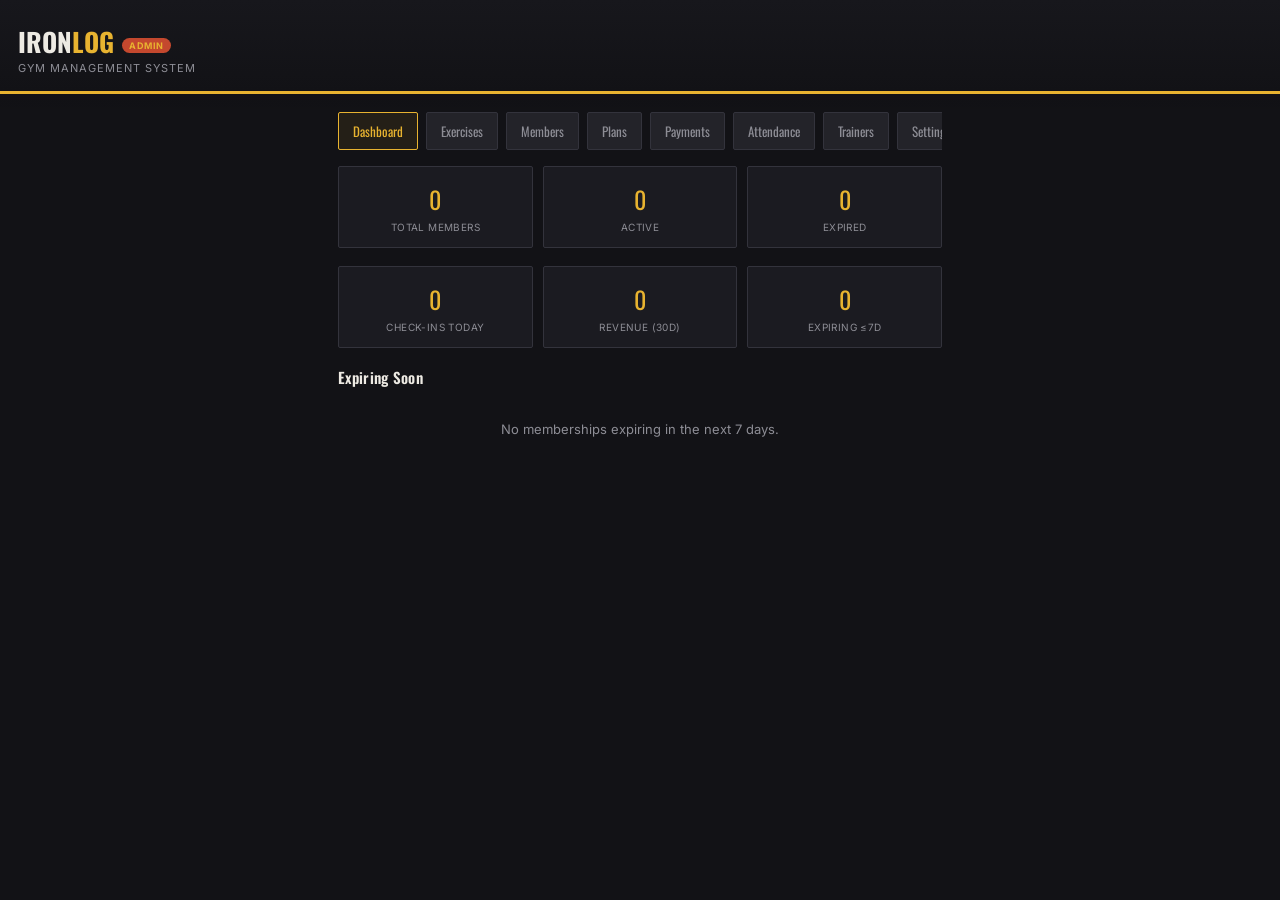
==== commit 3c119e66: "Add files via upload" ====
--- a/admin.html
+++ b/admin.html
@@ -409,8 +409,6 @@
 .detail-stat-row .dsl{ color: var(--chalk-dim); }
 .detail-actions{ display:flex; gap:8px; margin-top:16px; flex-wrap:wrap; }
 .detail-actions button{ flex:1; min-width:100px; }
-
-</style>
 
 /* ---------- Admin: Exercise Manager ---------- */
 .admin-ex-card{
